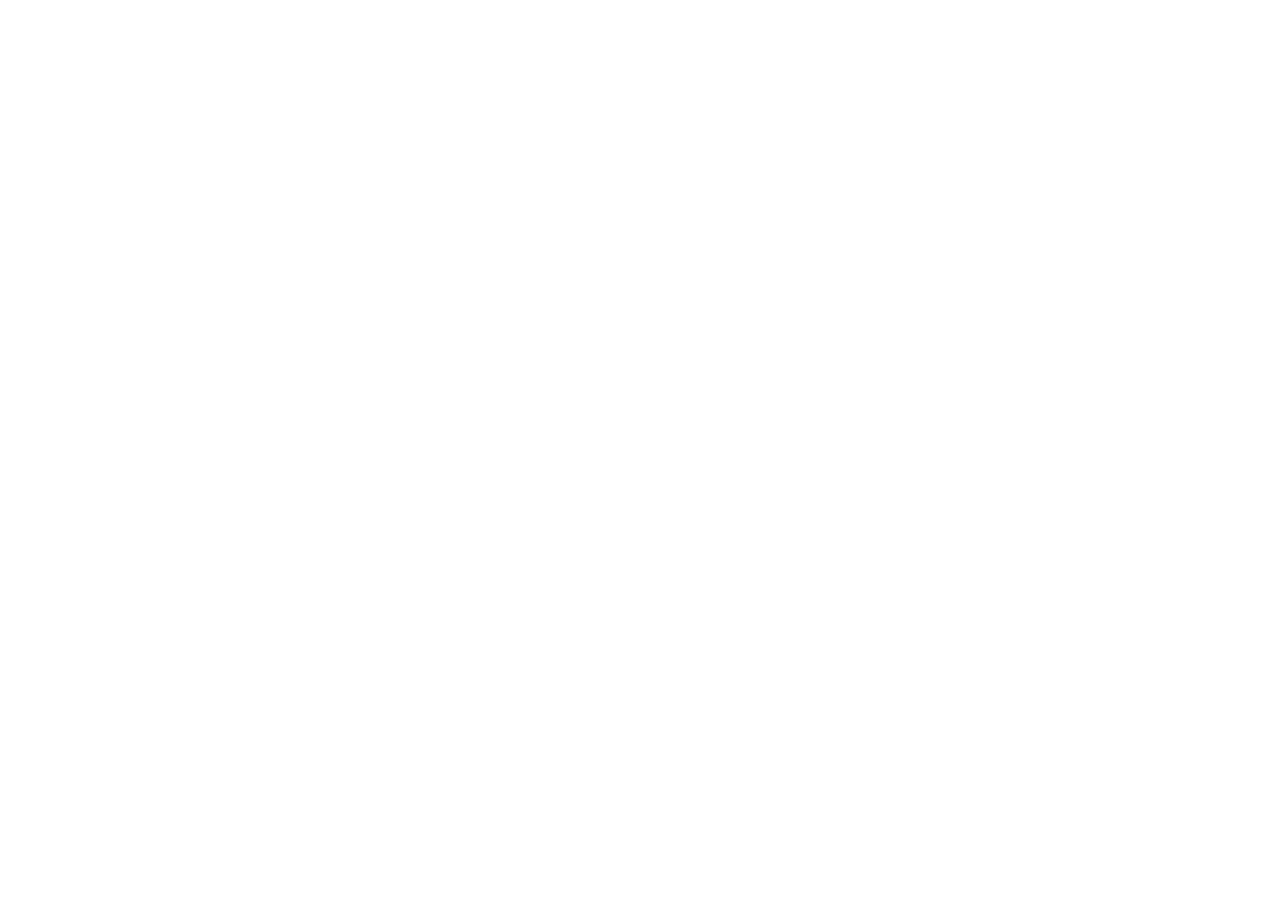
==== third.html @ 8e464522 "4" ====
<!DOCTYPE html>
<html lang="en">
<head>
    <link rel="stylesheet" href="third.css">
    <meta charset="UTF-8">
    <meta name="viewport" content="width=device-width, initial-scale=1.0">
    <title>Third Assignment</title>
</head>
<body>
    
</body>
</html>
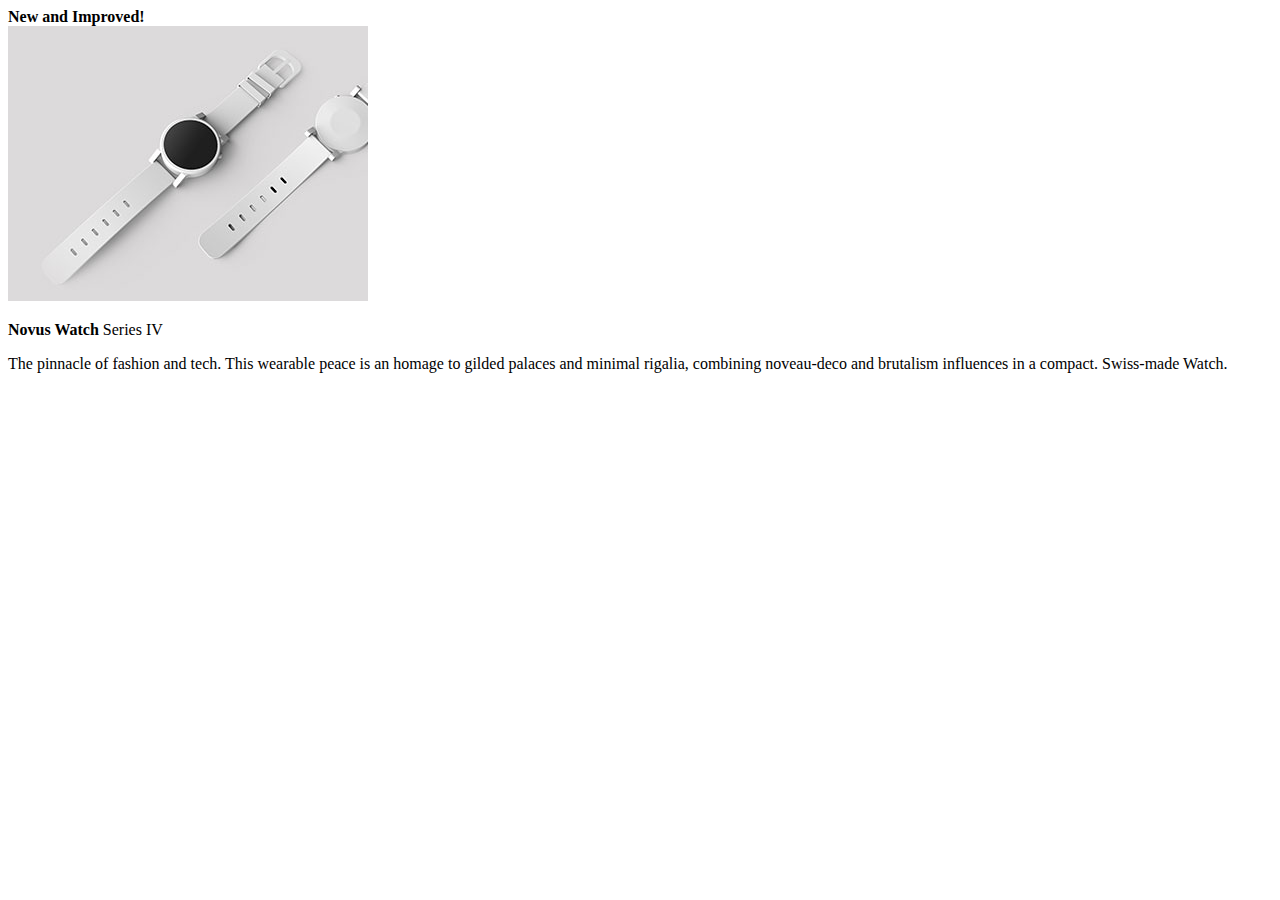
==== commit 5c8d041f: "5" ====
--- a/third.html
+++ b/third.html
@@ -1,12 +1,25 @@
 <!DOCTYPE html>
 <html lang="en">
 <head>
-    <link rel="stylesheet" href="third.css">
     <meta charset="UTF-8">
     <meta name="viewport" content="width=device-width, initial-scale=1.0">
-    <title>Third Assignment</title>
+    <title>Document</title>
+    <link rel="stylesheet" href="assignment3.css">
 </head>
 <body>
-    
+        <div class="inner-square">
+            <div class="new">
+                <b>New and Improved!</b>
+            </div>
+            <div class="border-white">
+                <div class="image">
+                    <img src="watch.jpg" alt="image of wristwatch">
+                </div>
+                <div class="text">
+                    <div><p><strong class="novus">Novus Watch</strong> Series IV</p></div>
+                    <p>The pinnacle of fashion and tech. This wearable peace is an homage to gilded palaces and minimal rigalia, combining noveau-deco and brutalism influences in a compact. Swiss-made Watch.</p>
+                </div>
+            </div>
+        </div>
 </body>
 </html>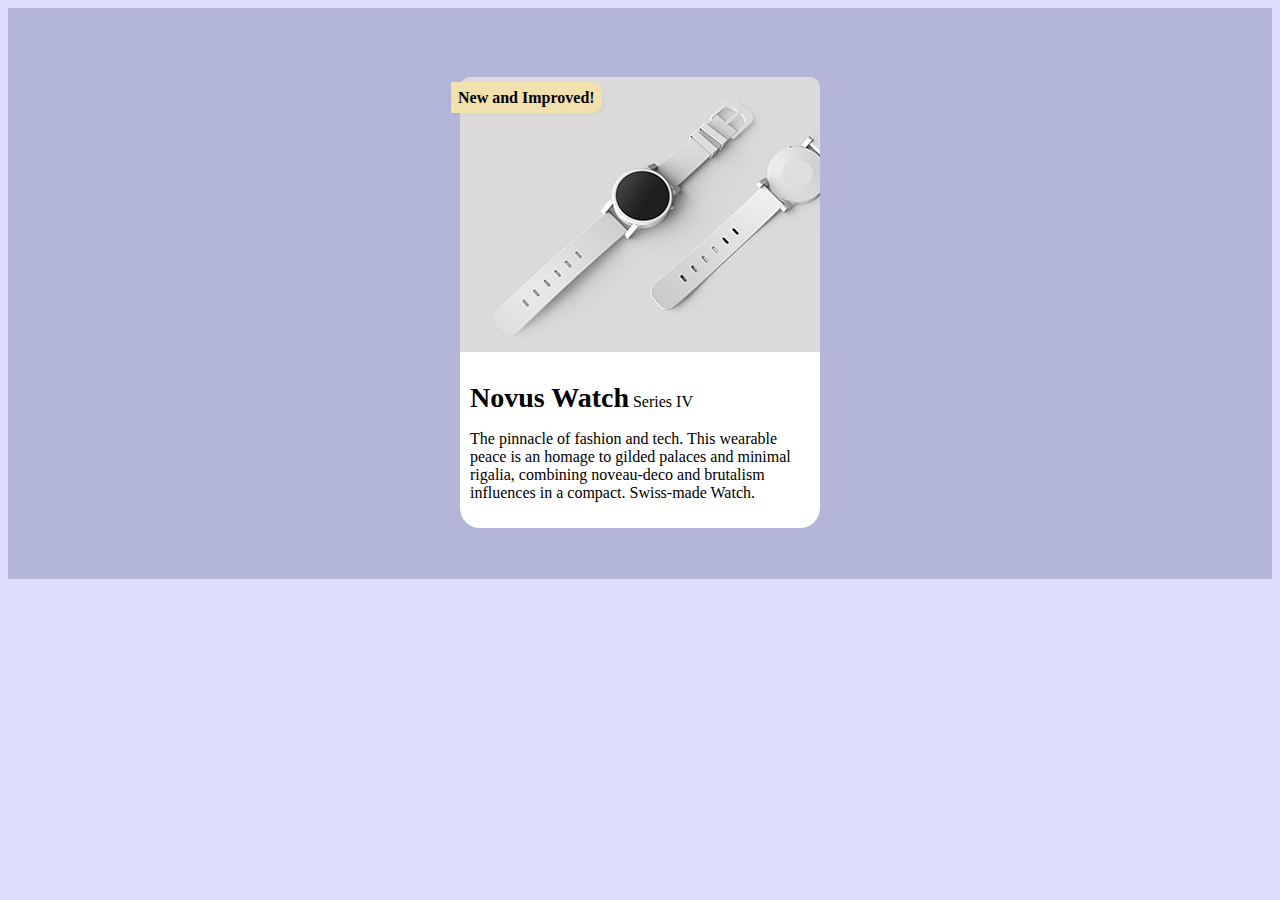
==== commit 2fb61550: "6" ====
--- a/third.html
+++ b/third.html
@@ -4,7 +4,7 @@
     <meta charset="UTF-8">
     <meta name="viewport" content="width=device-width, initial-scale=1.0">
     <title>Document</title>
-    <link rel="stylesheet" href="assignment3.css">
+    <link rel="stylesheet" href="third.css">
 </head>
 <body>
         <div class="inner-square">
--- a/third.css
+++ b/third.css
@@ -0,0 +1,47 @@
+html {
+    background-color: #dcddff;
+}
+
+body {
+    background-color: #B4B6D9;
+    padding: 4%;
+}
+
+.new {
+    display: inline-block;
+    top: -40px;
+    left: 50%;
+    transform: translate3d(-9px, 30px, 0);
+    box-shadow: 0 4px 6px rgba(0, 0, 0, 0.1);
+}
+
+b {
+    background-color: #F2E1AE;
+    padding: 7px;
+    border-radius: 0px 10px 10px 0px;
+    
+}
+
+.inner-square {
+    margin: auto;
+    width: 360px;
+}
+
+.border-white {
+    background-color: #ffffff;
+    border-radius: 20px;
+    margin: auto;
+    width: 360px;
+}
+
+.text {
+    padding: 10px;
+}
+
+img {
+    border-radius: 10px 10px 0px 0px;
+}
+
+.novus {
+    font-size: 28px;
+}